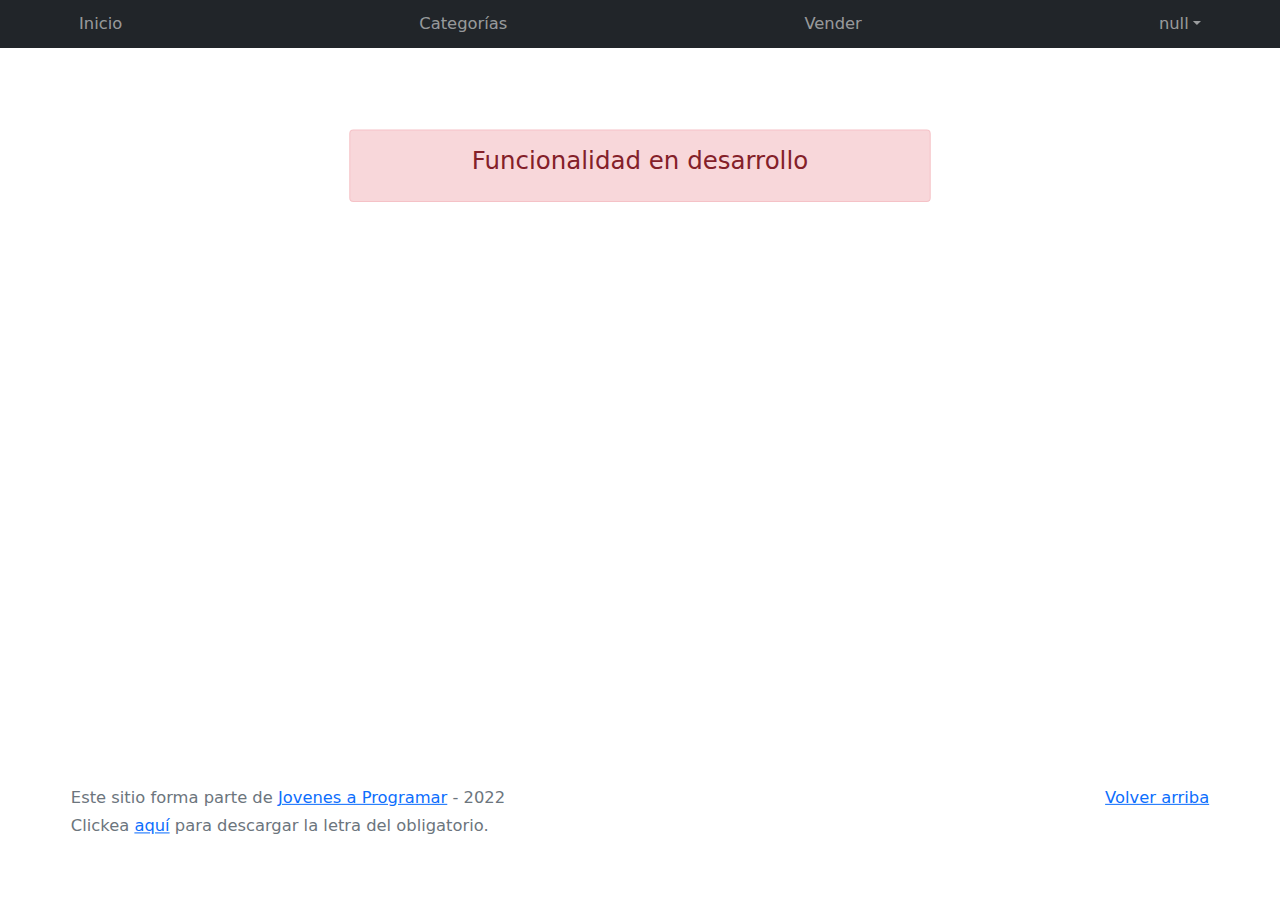
==== cart.html @ a9326093 "Entrega 4" ====
<!DOCTYPE html>
<html lang="es">

<head>
  <meta http-equiv="Content-Type" content="text/html; charset=UTF-8">
  <meta name="viewport" content="width=device-width, initial-scale=1, shrink-to-fit=no">
  <title>eMercado - Todo lo que busques está aquí</title>
  <link href="https://fonts.googleapis.com/css?family=Raleway:300,300i,400,400i,700,700i,900,900i" rel="stylesheet">
  <link href="css/bootstrap.min.css" rel="stylesheet">
  <link href="css/font-awesome.min.css" rel="stylesheet">
  <link href="css/styles.css" rel="stylesheet">
</head>

<body>
  <nav class="navbar navbar-expand-lg navbar-dark bg-dark p-1">
    <div class="container">
      <button class="navbar-toggler" type="button" data-bs-toggle="collapse" data-bs-target="#navbarNav"
        aria-controls="navbarNav" aria-expanded="false" aria-label="Toggle navigation">
        <span class="navbar-toggler-icon"></span>
      </button>
      <div class="collapse navbar-collapse" >
        <ul class="navbar-nav w-100 justify-content-between">
          <li class="nav-item">
            <a class="nav-link" href="inicio.html">Inicio</a>
          </li>
          <li class="nav-item">
            <a class="nav-link" href="categories.html">Categorías</a>
          </li>
          <li class="nav-item">
            <a class="nav-link" href="sell.html">Vender</a>
          </li>
          
          <li class="nav-item">
            <div class="collapse navbar-collapse" >
              <ul class="navbar-nav">
                <li class="nav-item dropdown">
                  <a class="nav-link dropdown-toggle" href="#" id="showEmail" role="button" data-bs-toggle="dropdown" aria-expanded="false">
                  </a>
                  <ul class="dropdown-menu dropdown-menu-dark" aria-labelledby="navbarDarkDropdownMenuLink">
                    <li><a class="dropdown-item" href="cart.html">Mi carrito</a></li>
                    <li><a class="dropdown-item" href="my-profile.html">Mi perfil</a></li>
                    <li><a class="dropdown-item" href="index.html" id="cerrar-sesion">Cerrar sesión</a></li>
                  </ul>
                </li>
              </ul>
            </div>
          </li>
        </ul>
      </div>
    </div>
  </nav>
  <main>
    <div class="container">
      <div class="alert alert-danger text-center" role="alert">
        <h4 class="alert-heading">Funcionalidad en desarrollo</h4>
      </div>
    </div>
  </main>
  <footer class="text-muted">
    <div class="container">
      <p class="float-end">
        <a href="#">Volver arriba</a>
      </p>
      <p>Este sitio forma parte de <a href="https://jovenesaprogramar.edu.uy/" target="_blank">Jovenes a Programar</a> -
        2022</p>
      <p>Clickea <a target="_blank" href="Letra.pdf">aquí</a> para descargar la letra del obligatorio.</p>
    </div>
  </footer>
  <div id="spinner-wrapper">
    <div class="lds-ring">
      <div></div>
      <div></div>
      <div></div>
      <div></div>
    </div>
  </div>
  <script src="js/bootstrap.bundle.min.js"></script>
  <script src="js/init.js"></script>
  <script src="js/cart.js"></script>
</body>

</html>
---- css/styles.css ----
.jumbotron,
.card-body,
.container,


.crece:hover{
  transform: scale(1.02);
}

.site-header {
  font-family: 'Raleway', serif !important;
}

.jumbotron .display-4 {
  font-weight: bold;
}

nav a {
  text-decoration: none;
}

.bd-placeholder-img {
  font-size: 1.125rem;
  text-anchor: middle;
  -webkit-user-select: none;
  -moz-user-select: none;
  -ms-user-select: none;
  user-select: none;
}

@media (min-width: 768px) {
  .bd-placeholder-img-lg {
    font-size: 3.5rem;
  }
}

.jumbotron {
  height: 50vh;
  padding: 5em inherit;
  margin-bottom: 0;
  background-color: #53C0FB;
  background: url('../img/cover_back.png');
  background-size: cover;
  background-position: center;
  background-repeat: no-repeat;
  color: black;
  font-weight: bold;
}

@media (max-width: 900px) {
  .jumbotron {
    padding-top: 6rem;
    padding-bottom: 6rem;
    display: none;
  }
}

.jumbotron p:last-child {
  margin-bottom: 0;
}

.jumbotron-heading {
  font-weight: 300;
}

.jumbotron .container {
  max-width: 40rem;
  background-color: rgba(255, 255, 255, 0.5);
  border-radius: 10px;
  text-shadow: 1px 1px 2px grey;
}

.jumbotron .lead {
  font-size: 38px;
}

footer {
  padding-top: 3rem;
  padding-bottom: 3rem;
}

footer p {
  margin-bottom: .25rem;
}

.site-header a {
  color: white;
  transition: ease-in-out color .15s;
}

.site-header .dropdown-menu a {
  color: black;
}

.dropzone {
  border: 2px dashed #0087F7;
  border-radius: 5px;
  background: white;
}

.img-fit {
  max-height: 100%;
}

.alert {
  position: fixed;
  top: 80px;
  width: 50%;
  left: 50%;
  transform: translate(-50%, 0);
}

.lds-ring {
  display: inline-block;
  position: relative;
  width: 64px;
  height: 64px;
  top: 50%;
  left: 50%;
}

.cursor-active {
  cursor: pointer;
}

.left {
  float: left;
  padding: 4px;
  background-color: rgba(255, 255, 255, 0.5);
}

.lds-ring div {
  box-sizing: border-box;
  display: block;
  position: absolute;
  width: 51px;
  height: 51px;
  margin: 6px;
  border: 6px solid #fff;
  border-radius: 50%;
  animation: lds-ring 1.2s cubic-bezier(0.5, 0, 0.5, 1) infinite;
  border-color: #fff transparent transparent transparent;
}

.lds-ring div:nth-child(1) {
  animation-delay: -0.45s;
}

.lds-ring div:nth-child(2) {
  animation-delay: -0.3s;
}

.lds-ring div:nth-child(3) {
  animation-delay: -0.15s;
}

@keyframes lds-ring {
  0% {
    transform: rotate(0deg);
  }

  100% {
    transform: rotate(360deg);
  }
}

.signin {
  width: 100%;
  max-width: 330px;
  padding: 15px;
  margin: auto;
}

#spinner-wrapper {
  position: fixed;
  background-color: rgba(0, 0, 0, 0.5);
  width: 100%;
  height: 100%;
  top: 0;
  left: 0;
  z-index: 1021;
  display: none;
}

main {
  min-height: calc(100vh - 210px);
}

a.custom-card,
a.custom-card:hover {
  color: inherit;
  text-decoration: inherit;
}

.checked {
  color: orange;
}

.tarjet{
  background-color: #d8d8d860;
}
@media (max-width: 770px){
  .descat{
    display: none;
  }
}
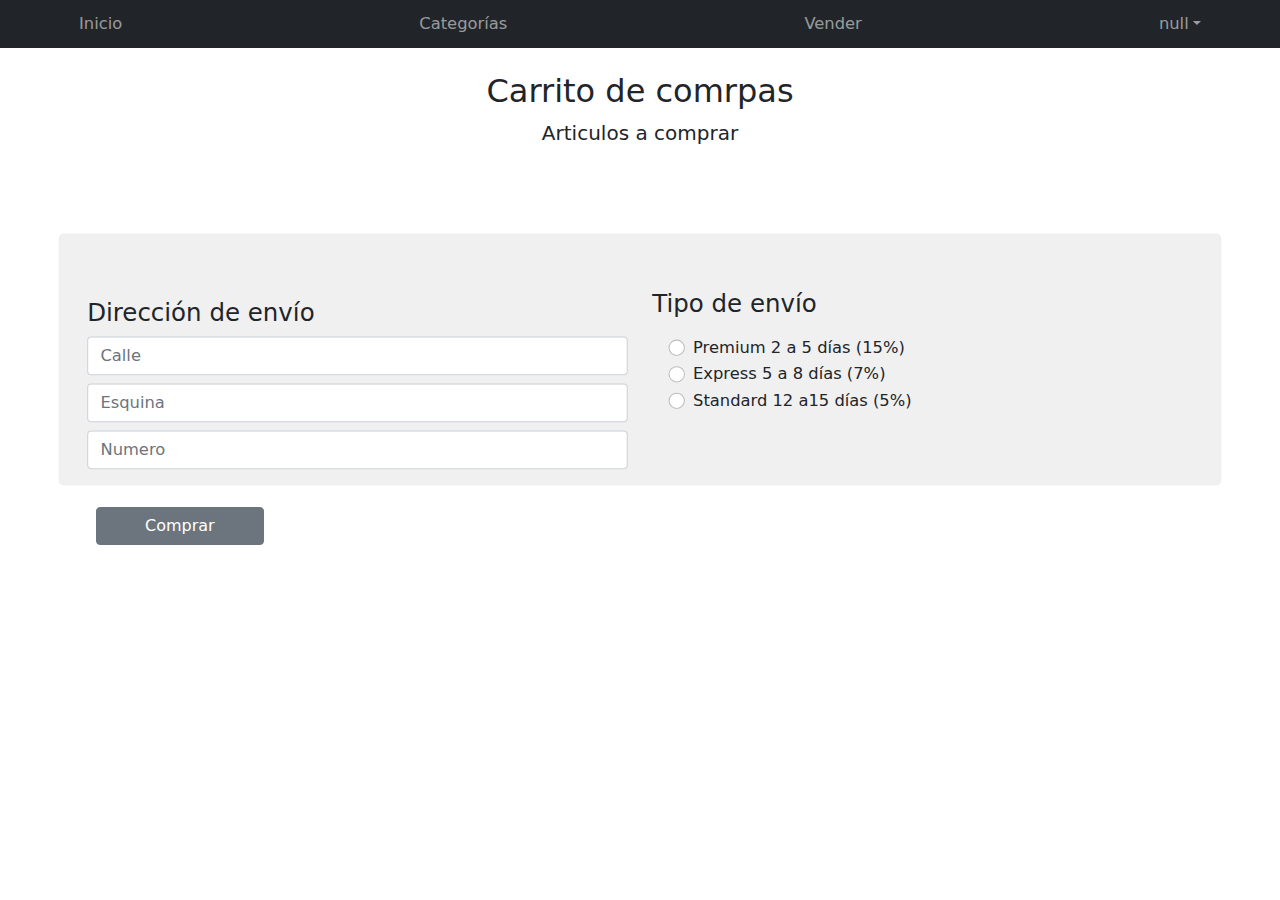
==== commit 231edead: "5" ====
--- a/cart.html
+++ b/cart.html
@@ -1,82 +1,192 @@
 <!DOCTYPE html>
 <html lang="es">
+  <head>
+    <meta http-equiv="Content-Type" content="text/html; charset=UTF-8" />
+    <meta
+      name="viewport"
+      content="width=device-width, initial-scale=1, shrink-to-fit=no"
+    />
+    <title>eMercado - Todo lo que busques está aquí</title>
+    <link
+      href="https://fonts.googleapis.com/css?family=Raleway:300,300i,400,400i,700,700i,900,900i"
+      rel="stylesheet"
+    />
+    <link href="css/bootstrap.min.css" rel="stylesheet" />
+    <link href="css/font-awesome.min.css" rel="stylesheet" />
+    <link href="css/styles.css" rel="stylesheet" />
+  </head>
 
-<head>
-  <meta http-equiv="Content-Type" content="text/html; charset=UTF-8">
-  <meta name="viewport" content="width=device-width, initial-scale=1, shrink-to-fit=no">
-  <title>eMercado - Todo lo que busques está aquí</title>
-  <link href="https://fonts.googleapis.com/css?family=Raleway:300,300i,400,400i,700,700i,900,900i" rel="stylesheet">
-  <link href="css/bootstrap.min.css" rel="stylesheet">
-  <link href="css/font-awesome.min.css" rel="stylesheet">
-  <link href="css/styles.css" rel="stylesheet">
-</head>
+  <body>
+    <nav class="navbar navbar-expand-lg navbar-dark bg-dark p-1">
+      <div class="container">
+        <button
+          class="navbar-toggler"
+          type="button"
+          data-bs-toggle="collapse"
+          data-bs-target="#navbarNav"
+          aria-controls="navbarNav"
+          aria-expanded="false"
+          aria-label="Toggle navigation"
+        >
+          <span class="navbar-toggler-icon"></span>
+        </button>
+        <div class="collapse navbar-collapse">
+          <ul class="navbar-nav w-100 justify-content-between">
+            <li class="nav-item">
+              <a class="nav-link" href="inicio.html">Inicio</a>
+            </li>
+            <li class="nav-item">
+              <a class="nav-link" href="categories.html">Categorías</a>
+            </li>
+            <li class="nav-item">
+              <a class="nav-link" href="sell.html">Vender</a>
+            </li>
 
-<body>
-  <nav class="navbar navbar-expand-lg navbar-dark bg-dark p-1">
-    <div class="container">
-      <button class="navbar-toggler" type="button" data-bs-toggle="collapse" data-bs-target="#navbarNav"
-        aria-controls="navbarNav" aria-expanded="false" aria-label="Toggle navigation">
-        <span class="navbar-toggler-icon"></span>
-      </button>
-      <div class="collapse navbar-collapse" >
-        <ul class="navbar-nav w-100 justify-content-between">
-          <li class="nav-item">
-            <a class="nav-link" href="inicio.html">Inicio</a>
-          </li>
-          <li class="nav-item">
-            <a class="nav-link" href="categories.html">Categorías</a>
-          </li>
-          <li class="nav-item">
-            <a class="nav-link" href="sell.html">Vender</a>
-          </li>
-          
-          <li class="nav-item">
-            <div class="collapse navbar-collapse" >
-              <ul class="navbar-nav">
-                <li class="nav-item dropdown">
-                  <a class="nav-link dropdown-toggle" href="#" id="showEmail" role="button" data-bs-toggle="dropdown" aria-expanded="false">
-                  </a>
-                  <ul class="dropdown-menu dropdown-menu-dark" aria-labelledby="navbarDarkDropdownMenuLink">
-                    <li><a class="dropdown-item" href="cart.html">Mi carrito</a></li>
-                    <li><a class="dropdown-item" href="my-profile.html">Mi perfil</a></li>
-                    <li><a class="dropdown-item" href="index.html" id="cerrar-sesion">Cerrar sesión</a></li>
-                  </ul>
-                </li>
-              </ul>
+            <li class="nav-item">
+              <div class="collapse navbar-collapse">
+                <ul class="navbar-nav">
+                  <li class="nav-item dropdown">
+                    <a
+                      class="nav-link dropdown-toggle"
+                      href="#"
+                      id="showEmail"
+                      role="button"
+                      data-bs-toggle="dropdown"
+                      aria-expanded="false"
+                    >
+                    </a>
+                    <ul
+                      class="dropdown-menu dropdown-menu-dark"
+                      aria-labelledby="navbarDarkDropdownMenuLink"
+                    >
+                      <li>
+                        <a class="dropdown-item" href="cart.html">Mi carrito</a>
+                      </li>
+                      <li>
+                        <a class="dropdown-item" href="my-profile.html"
+                          >Mi perfil</a
+                        >
+                      </li>
+                      <li>
+                        <a
+                          class="dropdown-item"
+                          href="index.html"
+                          id="cerrar-sesion"
+                          >Cerrar sesión</a
+                        >
+                      </li>
+                    </ul>
+                  </li>
+                </ul>
+              </div>
+            </li>
+          </ul>
+        </div>
+      </div>
+    </nav>
+
+    <main>
+      <div class="text-center p-4">
+        <h2>Carrito de comrpas</h2>
+        <p class="lead">Articulos a comprar</p>
+      </div>
+      <div id="escribir"></div>
+
+      <!-- Direccion y metodo de envio -->
+      <form class="needs-validation" novalidate>
+        <div class="container">
+          <div class="row align-items-center tarjet mt-5 p-3 rounded-3">
+            <div class="col mt-5">
+              <h4>Dirección de envío</h4>
+              <div class="">
+                <input
+                  type="text"
+                  class="form-control mt-1"
+                  id="validationTooltip01"
+                  placeholder="Calle"
+                  required
+                />
+                <div class="invalid-feedback ms-2 mt-0">
+                  Por favor ingrese una calle
+                </div>
+                <input
+                  type="text"
+                  class="form-control mt-2"
+                  id="validationTooltip01"
+                  placeholder="Esquina"
+                  required
+                />
+                <div class="invalid-feedback ms-2 mt-0">
+                  Por favor ingrese una calle
+                </div>
+                <input
+                  type="number"
+                  class="form-control mt-2"
+                  id="validationTooltip01"
+                  placeholder="Numero"
+                  required
+                />
+                <div class="invalid-feedback ms-2 mt-0">
+                  Por favor ingrese el N° de puerta
+                </div>
+              </div>
             </div>
-          </li>
-        </ul>
-      </div>
-    </div>
-  </nav>
-  <main>
-    <div class="container">
-      <div class="alert alert-danger text-center" role="alert">
-        <h4 class="alert-heading">Funcionalidad en desarrollo</h4>
-      </div>
-    </div>
-  </main>
-  <footer class="text-muted">
-    <div class="container">
-      <p class="float-end">
-        <a href="#">Volver arriba</a>
-      </p>
-      <p>Este sitio forma parte de <a href="https://jovenesaprogramar.edu.uy/" target="_blank">Jovenes a Programar</a> -
-        2022</p>
-      <p>Clickea <a target="_blank" href="Letra.pdf">aquí</a> para descargar la letra del obligatorio.</p>
-    </div>
-  </footer>
-  <div id="spinner-wrapper">
-    <div class="lds-ring">
-      <div></div>
-      <div></div>
-      <div></div>
-      <div></div>
-    </div>
-  </div>
-  <script src="js/bootstrap.bundle.min.js"></script>
-  <script src="js/init.js"></script>
-  <script src="js/cart.js"></script>
-</body>
+            <div class="col">
+              <h4 class="">Tipo de envío</h4>
+              <div class="m-3">
+                <div class="form-check">
+                  <input
+                    type="radio"
+                    class="form-check-input"
+                    id="validationFormCheck2"
+                    name="radio-stacked"
+                    required
+                  />
+                  <label class="form-check-label" for="validationFormCheck2"
+                    >Premium 2 a 5 días (15%)</label
+                  >
+                </div>
+                <div class="form-check">
+                  <input
+                    type="radio"
+                    class="form-check-input"
+                    id="validationFormCheck4"
+                    name="radio-stacked"
+                    required
+                  />
+                  <label class="form-check-label" for="validationFormCheck4"
+                    >Express 5 a 8 días (7%)</label
+                  >
+                </div>
+                <div class="form-check mb-3">
+                  <input
+                    type="radio"
+                    class="form-check-input"
+                    id="validationFormCheck3"
+                    name="radio-stacked"
+                    required
+                  />
+                  <label class="form-check-label" for="validationFormCheck3"
+                    >Standard 12 a15 días (5%)</label
+                  >
+                  <div class="invalid-feedback">
+                    Seleccione un tipo de envío
+                  </div>
+                </div>
+              </div>
+            </div>
+          </div>
+        </div>
+        <div class="col-12 ms-5 mt-4 mb-3">
+          <button class="btn btn-secondary ms-5 ps-5 pe-5" type="submit">
+            Comprar
+          </button>
+        </div>
+      </form>
+    </main>
 
-</html>+    <script src="js/bootstrap.bundle.min.js"></script>
+    <script src="js/init.js"></script>
+    <script src="js/cart.js"></script>
+  </body>
+</html>
--- a/css/styles.css
+++ b/css/styles.css
@@ -5,6 +5,9 @@
 
 .crece:hover{
   transform: scale(1.02);
+}
+.btn-outline-secondary{
+  border: 0cm;
 }
 
 .site-header {
@@ -203,4 +206,10 @@
   .descat{
     display: none;
   }
-}+  .fechacom{
+    display: none;
+  }
+}
+.imgCarrito{
+  width: 150px;
+}
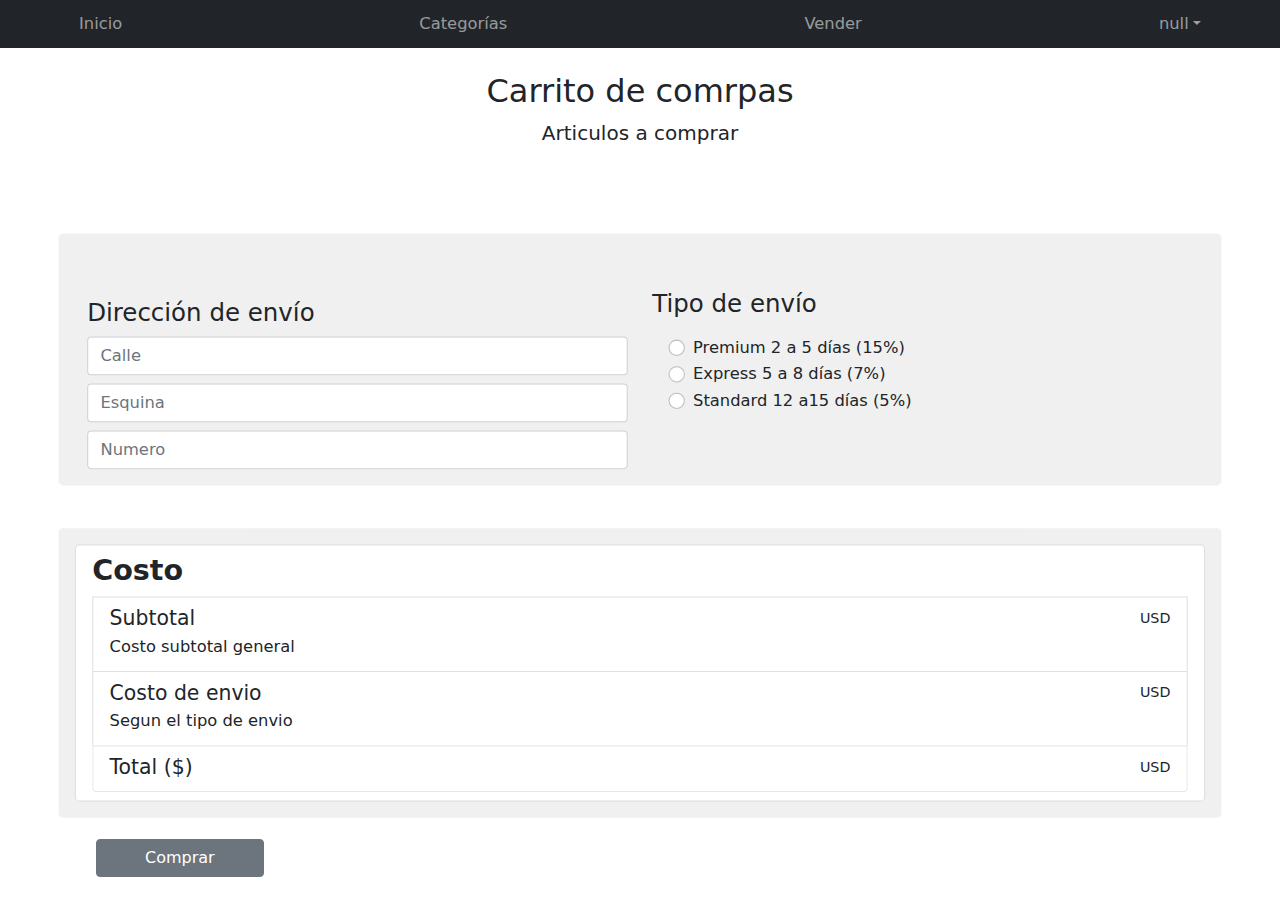
==== commit b1de5408: "e7 proc" ====
--- a/cart.html
+++ b/cart.html
@@ -90,6 +90,7 @@
         <h2>Carrito de comrpas</h2>
         <p class="lead">Articulos a comprar</p>
       </div>
+      <!--Articulo del  usuario 25801-->
       <div id="escribir"></div>
 
       <!-- Direccion y metodo de envio -->
@@ -176,13 +177,52 @@
               </div>
             </div>
           </div>
-        </div>
-        <div class="col-12 ms-5 mt-4 mb-3">
+        </div>  
+        <!-- nuevo -->
+        <div class="container">
+      <div class=" mt-5 row align-items-center tarjet p-3 rounded-3 " id="infoCost">
+        <div class="list-group-item">
+          <div class="d-flex justify-content-between">
+            <h3 class="text-title"><b>Costo</b></h3>
+        </div>
+        <div class="list-group-item">
+          <div class="d-flex  justify-content-between">
+            <h5 class="mb-1">Subtotal</h5>
+            <div>
+              <small>USD </small><small id="subtotalCost">
+
+              </small>
+            </div>
+          </div>
+          <p class="mb-1">Costo subtotal general</p>
+        </div>
+        <div class="list-group-item">
+          <div class="d-flex justify-content-between">
+            <h5 class="mb-1">Costo de envio</h5>
+            <div>
+              <small>USD </small><small id="costTrip"></small>
+            </div>
+          </div>
+          <p class="mb-1">Segun el tipo de envio</p>
+        </div>
+        <div class="list-group-item">
+          <div class="d-flex justify-content-between">
+            <h5 class="mb-1">Total ($)</h5>
+            <div>
+              <small>USD </small><b><small id="totalCost"></small></b>
+            </div>
+          </div>
+        </div>
+      </div>
+</div></div>
+        <div class="col-12 ms-5 mt-4 mb-3 ">
           <button class="btn btn-secondary ms-5 ps-5 pe-5" type="submit">
             Comprar
           </button>
         </div>
       </form>
+    
+
     </main>
 
     <script src="js/bootstrap.bundle.min.js"></script>
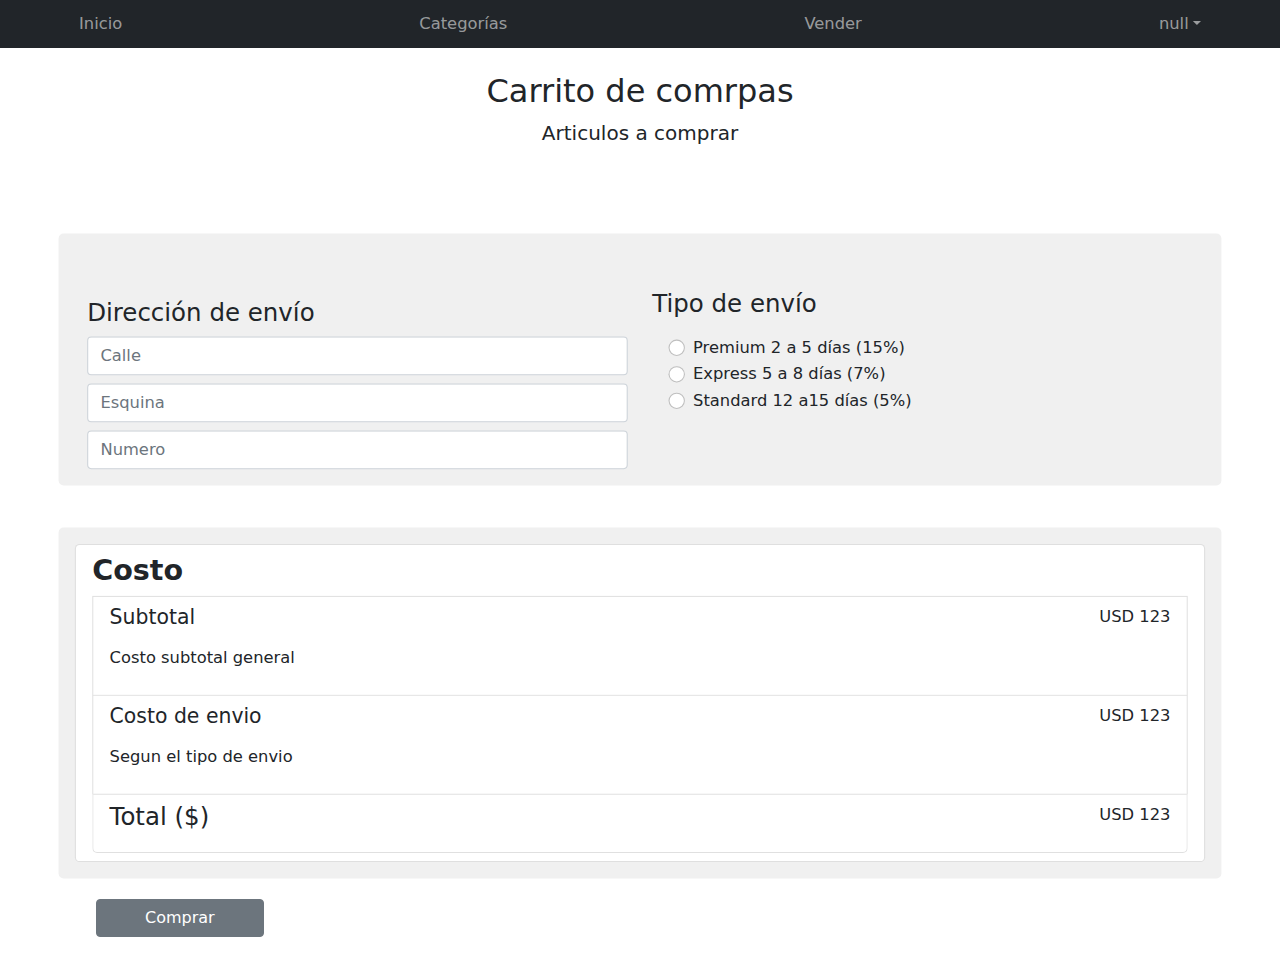
==== commit 801e805a: "E7 Final" ====
--- a/cart.html
+++ b/cart.html
@@ -99,7 +99,7 @@
           <div class="row align-items-center tarjet mt-5 p-3 rounded-3">
             <div class="col mt-5">
               <h4>Dirección de envío</h4>
-              <div class="">
+              <div>
                 <input
                   type="text"
                   class="form-control mt-1"
@@ -178,7 +178,9 @@
             </div>
           </div>
         </div>  
-        <!-- nuevo -->
+        <!-- e6 -->
+
+
         <div class="container">
       <div class=" mt-5 row align-items-center tarjet p-3 rounded-3 " id="infoCost">
         <div class="list-group-item">
@@ -187,29 +189,28 @@
         </div>
         <div class="list-group-item">
           <div class="d-flex  justify-content-between">
-            <h5 class="mb-1">Subtotal</h5>
+            <h5>Subtotal</h5>
             <div>
-              <small>USD </small><small id="subtotalCost">
-
+              <p>USD 123 </p>
               </small>
             </div>
           </div>
-          <p class="mb-1">Costo subtotal general</p>
+          <p >Costo subtotal general</p>
         </div>
         <div class="list-group-item">
           <div class="d-flex justify-content-between">
-            <h5 class="mb-1">Costo de envio</h5>
+            <h5>Costo de envio</h5>
             <div>
-              <small>USD </small><small id="costTrip"></small>
-            </div>
-          </div>
-          <p class="mb-1">Segun el tipo de envio</p>
+              <p>USD 123 </p>
+            </div>
+          </div>
+          <p>Segun el tipo de envio</p>
         </div>
         <div class="list-group-item">
           <div class="d-flex justify-content-between">
-            <h5 class="mb-1">Total ($)</h5>
+            <h4>Total ($)</h4>
             <div>
-              <small>USD </small><b><small id="totalCost"></small></b>
+              <p>USD 123 </p>
             </div>
           </div>
         </div>
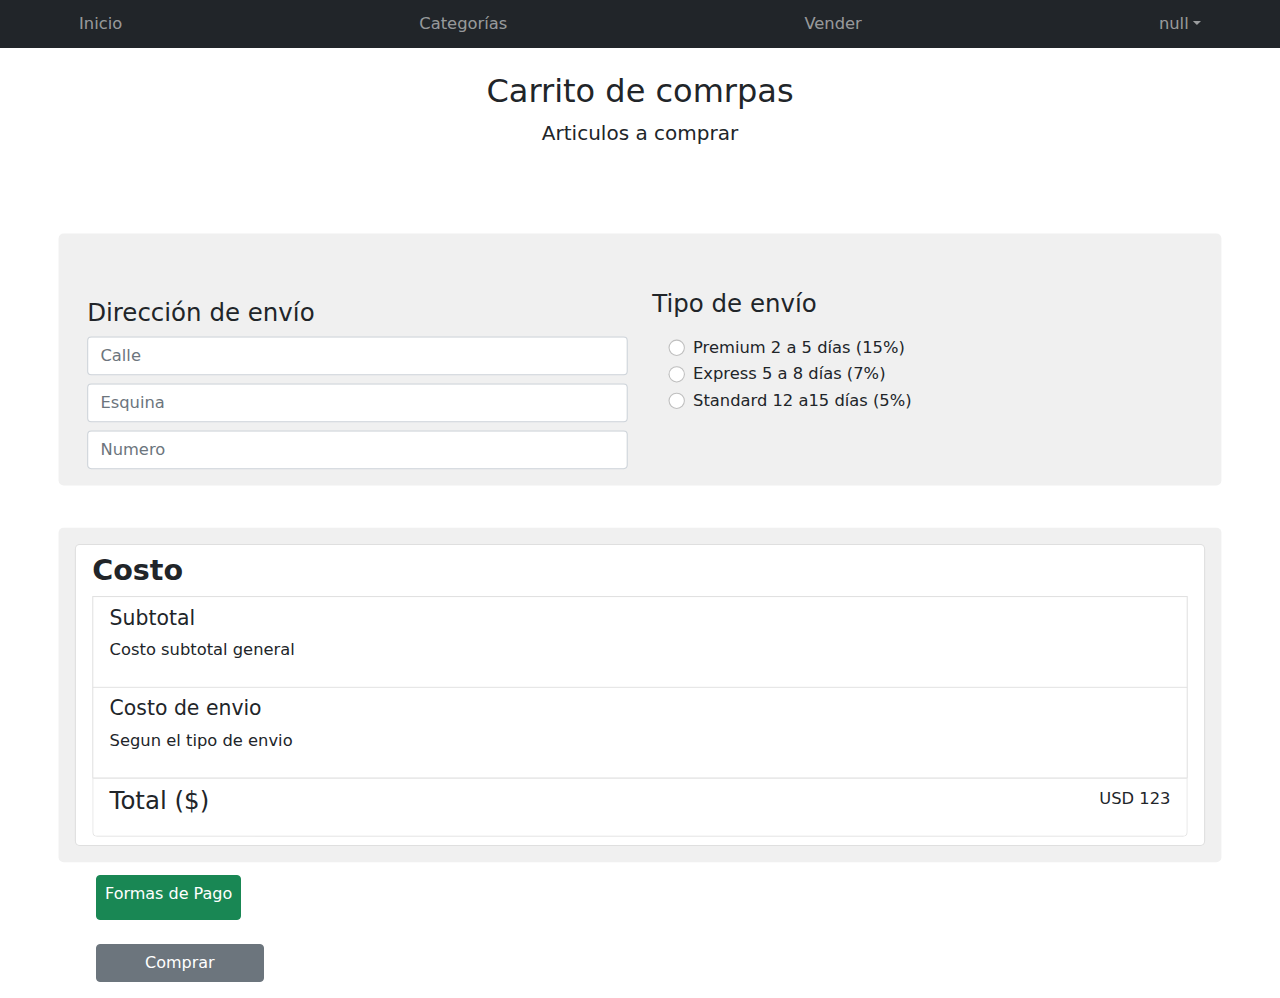
==== commit 2e0d31a9: "Se hizo lo que se pudo" ====
--- a/cart.html
+++ b/cart.html
@@ -1,233 +1,228 @@
 <!DOCTYPE html>
 <html lang="es">
-  <head>
-    <meta http-equiv="Content-Type" content="text/html; charset=UTF-8" />
-    <meta
-      name="viewport"
-      content="width=device-width, initial-scale=1, shrink-to-fit=no"
-    />
-    <title>eMercado - Todo lo que busques está aquí</title>
-    <link
-      href="https://fonts.googleapis.com/css?family=Raleway:300,300i,400,400i,700,700i,900,900i"
-      rel="stylesheet"
-    />
-    <link href="css/bootstrap.min.css" rel="stylesheet" />
-    <link href="css/font-awesome.min.css" rel="stylesheet" />
-    <link href="css/styles.css" rel="stylesheet" />
-  </head>
-
-  <body>
-    <nav class="navbar navbar-expand-lg navbar-dark bg-dark p-1">
+
+<head>
+  <meta http-equiv="Content-Type" content="text/html; charset=UTF-8" />
+  <meta name="viewport" content="width=device-width, initial-scale=1, shrink-to-fit=no" />
+  <title>eMercado - Todo lo que busques está aquí</title>
+  <link href="https://fonts.googleapis.com/css?family=Raleway:300,300i,400,400i,700,700i,900,900i" rel="stylesheet" />
+  <link href="css/bootstrap.min.css" rel="stylesheet" />
+  <link href="css/font-awesome.min.css" rel="stylesheet" />
+  <link href="css/styles.css" rel="stylesheet" />
+</head>
+
+<body>
+  <nav class="navbar navbar-expand-lg navbar-dark bg-dark p-1">
+    <div class="container">
+      <button class="navbar-toggler" type="button" data-bs-toggle="collapse" data-bs-target="#navbarNav"
+        aria-controls="navbarNav" aria-expanded="false" aria-label="Toggle navigation">
+        <span class="navbar-toggler-icon"></span>
+      </button>
+      <div class="collapse navbar-collapse">
+        <ul class="navbar-nav w-100 justify-content-between">
+          <li class="nav-item">
+            <a class="nav-link" href="inicio.html">Inicio</a>
+          </li>
+          <li class="nav-item">
+            <a class="nav-link" href="categories.html">Categorías</a>
+          </li>
+          <li class="nav-item">
+            <a class="nav-link" href="sell.html">Vender</a>
+          </li>
+
+          <li class="nav-item">
+            <div class="collapse navbar-collapse">
+              <ul class="navbar-nav">
+                <li class="nav-item dropdown">
+                  <a class="nav-link dropdown-toggle" href="#" id="showEmail" role="button" data-bs-toggle="dropdown"
+                    aria-expanded="false">
+                  </a>
+                  <ul class="dropdown-menu dropdown-menu-dark" aria-labelledby="navbarDarkDropdownMenuLink">
+                    <li>
+                      <a class="dropdown-item" href="cart.html">Mi carrito</a>
+                    </li>
+                    <li>
+                      <a class="dropdown-item" href="my-profile.html">Mi perfil</a>
+                    </li>
+                    <li>
+                      <a class="dropdown-item" href="index.html" id="cerrar-sesion">Cerrar sesión</a>
+                    </li>
+                  </ul>
+                </li>
+              </ul>
+            </div>
+          </li>
+        </ul>
+      </div>
+    </div>
+  </nav>
+
+  <main>
+    <div class="text-center p-4">
+      <h2>Carrito de comrpas</h2>
+      <p class="lead">Articulos a comprar</p>
+    </div>
+    <!--Articulo del  usuario 25801-->
+    <div id="escribir"></div>
+
+    <!-- Direccion y metodo de envio -->
+    <form class="needs-validation" novalidate>
       <div class="container">
-        <button
-          class="navbar-toggler"
-          type="button"
-          data-bs-toggle="collapse"
-          data-bs-target="#navbarNav"
-          aria-controls="navbarNav"
-          aria-expanded="false"
-          aria-label="Toggle navigation"
-        >
-          <span class="navbar-toggler-icon"></span>
+        <div class="row align-items-center tarjet mt-5 p-3 rounded-3">
+          <div class="col mt-5">
+            <h4>Dirección de envío</h4>
+            <div>
+              <input type="text" class="form-control mt-1" id="validationTooltip01" placeholder="Calle" required />
+              <div class="invalid-feedback ms-2 mt-0">
+                Por favor ingrese una calle
+              </div>
+              <input type="text" class="form-control mt-2" id="validationTooltip01" placeholder="Esquina" required />
+              <div class="invalid-feedback ms-2 mt-0">
+                Por favor ingrese una calle
+              </div>
+              <input type="number" class="form-control mt-2" id="validationTooltip01" placeholder="Numero" required />
+              <div class="invalid-feedback ms-2 mt-0">
+                Por favor ingrese el N° de puerta
+              </div>
+            </div>
+          </div>
+          <div class="col">
+            <h4 class="">Tipo de envío</h4>
+            <div class="m-3">
+              <div class="form-check">
+                <input type="radio" class="form-check-input" id="validationFormCheck2" name="radio-stacked" value="15"
+                  required />
+                <label class="form-check-label" for="validationFormCheck2">Premium 2 a 5 días (15%)</label>
+              </div>
+              <div class="form-check">
+                <input type="radio" class="form-check-input" id="validationFormCheck4" name="radio-stacked" value="7"
+                  required />
+                <label class="form-check-label" for="validationFormCheck4">Express 5 a 8 días (7%)</label>
+              </div>
+              <div class="form-check mb-3">
+                <input type="radio" class="form-check-input" id="validationFormCheck3" name="radio-stacked" value="5"
+                  required />
+                <label class="form-check-label" for="validationFormCheck3">Standard 12 a15 días (5%)</label>
+                <div class="invalid-feedback">
+                  Seleccione un tipo de envío
+                </div>
+              </div>
+            </div>
+          </div>
+        </div>
+      </div>
+
+      <!-- E6 -->
+      <div class="container">
+        <div class=" mt-5 row align-items-center tarjet p-3 rounded-3 " id="infoCost">
+          <div class="list-group-item">
+            <div class="d-flex justify-content-between">
+              <h3 class="text-title"><b>Costo</b></h3>
+            </div>
+            <div class="list-group-item">
+              <div class="d-flex  justify-content-between">
+                <h5>Subtotal</h5>
+                <div>
+                  <p id="SubTotalCosto"></p>
+                  </small>
+                </div>
+              </div>
+              <p>Costo subtotal general</p>
+            </div>
+            <div class="list-group-item">
+              <div class="d-flex justify-content-between">
+                <h5>Costo de envio</h5>
+                <div>
+                  <p id="CostoEnvio"></p>
+                </div>
+              </div>
+              <p>Segun el tipo de envio</p>
+            </div>
+            <div class="list-group-item">
+              <div class="d-flex justify-content-between">
+                <h4>Total ($)</h4>
+                <div>
+                  <p>USD 123 </p>
+                </div>
+              </div>
+            </div>
+          </div>
+        </div>
+      </div>
+
+
+      <div class="col-sm-12 ms-5 ps-5 mt-3">
+        <button type="button" class="btn btn-success p-2" data-bs-toggle="modal" data-bs-target="#modalTerminos"
+          id="TerminosDeServicio" aria-describedby="divTer">
+          <h6>Formas de Pago</h6>
         </button>
-        <div class="collapse navbar-collapse">
-          <ul class="navbar-nav w-100 justify-content-between">
-            <li class="nav-item">
-              <a class="nav-link" href="inicio.html">Inicio</a>
-            </li>
-            <li class="nav-item">
-              <a class="nav-link" href="categories.html">Categorías</a>
-            </li>
-            <li class="nav-item">
-              <a class="nav-link" href="sell.html">Vender</a>
-            </li>
-
-            <li class="nav-item">
-              <div class="collapse navbar-collapse">
-                <ul class="navbar-nav">
-                  <li class="nav-item dropdown">
-                    <a
-                      class="nav-link dropdown-toggle"
-                      href="#"
-                      id="showEmail"
-                      role="button"
-                      data-bs-toggle="dropdown"
-                      aria-expanded="false"
-                    >
-                    </a>
-                    <ul
-                      class="dropdown-menu dropdown-menu-dark"
-                      aria-labelledby="navbarDarkDropdownMenuLink"
-                    >
-                      <li>
-                        <a class="dropdown-item" href="cart.html">Mi carrito</a>
-                      </li>
-                      <li>
-                        <a class="dropdown-item" href="my-profile.html"
-                          >Mi perfil</a
-                        >
-                      </li>
-                      <li>
-                        <a
-                          class="dropdown-item"
-                          href="index.html"
-                          id="cerrar-sesion"
-                          >Cerrar sesión</a
-                        >
-                      </li>
-                    </ul>
-                  </li>
-                </ul>
-              </div>
-            </li>
-          </ul>
+        <p id="alertaPago"> </p>
+      </div>
+
+      <div class="modal fade" id="modalTerminos" tabindex="-1" aria-hidden="true">
+        <div class="modal-dialog">
+          <div class="modal-content">
+            <div class="modal-header">
+              <h1 class="modal-title fs-5">
+                Formas de pago</h1>
+              <hr>
+              <button type="button" class="btn-close" data-bs-dismiss="modal" aria-label="Close"></button>
+            </div>
+            <div class="modal-body">
+              <div class="form-check">
+                <input type="radio" class="form-check-input" id="radioTarjeta" name="radio-stacked2" required>
+                <label class="form-check-label" for="validationFormCheck12">Tarjeta de crédito</label>
+              </div>
+              <hr>
+              <div class="container">
+                <div class="col-md-4 position-relative">
+                  <label for="validationTooltip015" class="form-label">Numero de tarjeta:</label>
+                  <input type="number" class="form-control" id="validationTooltip015" required disabled>
+                </div>
+                <div class="col-md-4 position-relative">
+                  <label for="validationTooltip016" class="form-label">Código de seg.</label>
+                  <input type="number" class="form-control" id="validationTooltip016" required disabled>
+                </div>
+                <label for="validationTooltip017" class="form-label">Vencimiento (MM/AA):</label>
+                <input type="month" id="validationTooltip017" class="form-control " required disabled>
+              </div>
+
+              <div class="form-check mb-3 mt-5">
+                <input type="radio" class="form-check-input" id="radioBancaria" name="radio-stacked2" required>
+                <label class="form-check-label" for="validationFormCheck13">Transferencia bancaria</label>
+              </div>
+              <hr>
+
+              <div class="col-md-4 position-relative">
+                <label for="validationTooltip014" class="form-label">Numero de cuenta:</label>
+                <input type="number" class="form-control" id="validationTooltip014" required disabled>
+              </div>
+
+            </div>
+            <div class="modal-footer">
+
+            </div>
+          </div>
         </div>
       </div>
-    </nav>
-
-    <main>
-      <div class="text-center p-4">
-        <h2>Carrito de comrpas</h2>
-        <p class="lead">Articulos a comprar</p>
-      </div>
-      <!--Articulo del  usuario 25801-->
-      <div id="escribir"></div>
-
-      <!-- Direccion y metodo de envio -->
-      <form class="needs-validation" novalidate>
-        <div class="container">
-          <div class="row align-items-center tarjet mt-5 p-3 rounded-3">
-            <div class="col mt-5">
-              <h4>Dirección de envío</h4>
-              <div>
-                <input
-                  type="text"
-                  class="form-control mt-1"
-                  id="validationTooltip01"
-                  placeholder="Calle"
-                  required
-                />
-                <div class="invalid-feedback ms-2 mt-0">
-                  Por favor ingrese una calle
-                </div>
-                <input
-                  type="text"
-                  class="form-control mt-2"
-                  id="validationTooltip01"
-                  placeholder="Esquina"
-                  required
-                />
-                <div class="invalid-feedback ms-2 mt-0">
-                  Por favor ingrese una calle
-                </div>
-                <input
-                  type="number"
-                  class="form-control mt-2"
-                  id="validationTooltip01"
-                  placeholder="Numero"
-                  required
-                />
-                <div class="invalid-feedback ms-2 mt-0">
-                  Por favor ingrese el N° de puerta
-                </div>
-              </div>
-            </div>
-            <div class="col">
-              <h4 class="">Tipo de envío</h4>
-              <div class="m-3">
-                <div class="form-check">
-                  <input
-                    type="radio"
-                    class="form-check-input"
-                    id="validationFormCheck2"
-                    name="radio-stacked"
-                    required
-                  />
-                  <label class="form-check-label" for="validationFormCheck2"
-                    >Premium 2 a 5 días (15%)</label
-                  >
-                </div>
-                <div class="form-check">
-                  <input
-                    type="radio"
-                    class="form-check-input"
-                    id="validationFormCheck4"
-                    name="radio-stacked"
-                    required
-                  />
-                  <label class="form-check-label" for="validationFormCheck4"
-                    >Express 5 a 8 días (7%)</label
-                  >
-                </div>
-                <div class="form-check mb-3">
-                  <input
-                    type="radio"
-                    class="form-check-input"
-                    id="validationFormCheck3"
-                    name="radio-stacked"
-                    required
-                  />
-                  <label class="form-check-label" for="validationFormCheck3"
-                    >Standard 12 a15 días (5%)</label
-                  >
-                  <div class="invalid-feedback">
-                    Seleccione un tipo de envío
-                  </div>
-                </div>
-              </div>
-            </div>
-          </div>
-        </div>  
-        <!-- e6 -->
-
-
-        <div class="container">
-      <div class=" mt-5 row align-items-center tarjet p-3 rounded-3 " id="infoCost">
-        <div class="list-group-item">
-          <div class="d-flex justify-content-between">
-            <h3 class="text-title"><b>Costo</b></h3>
-        </div>
-        <div class="list-group-item">
-          <div class="d-flex  justify-content-between">
-            <h5>Subtotal</h5>
-            <div>
-              <p>USD 123 </p>
-              </small>
-            </div>
-          </div>
-          <p >Costo subtotal general</p>
-        </div>
-        <div class="list-group-item">
-          <div class="d-flex justify-content-between">
-            <h5>Costo de envio</h5>
-            <div>
-              <p>USD 123 </p>
-            </div>
-          </div>
-          <p>Segun el tipo de envio</p>
-        </div>
-        <div class="list-group-item">
-          <div class="d-flex justify-content-between">
-            <h4>Total ($)</h4>
-            <div>
-              <p>USD 123 </p>
-            </div>
-          </div>
-        </div>
-      </div>
-</div></div>
-        <div class="col-12 ms-5 mt-4 mb-3 ">
-          <button class="btn btn-secondary ms-5 ps-5 pe-5" type="submit">
-            Comprar
-          </button>
-        </div>
-      </form>
-    
-
-    </main>
-
-    <script src="js/bootstrap.bundle.min.js"></script>
-    <script src="js/init.js"></script>
-    <script src="js/cart.js"></script>
-  </body>
-</html>
+      </div>
+
+
+
+
+      <div class="col-12 ms-5 mt-4 mb-3 ">
+        <button class="btn btn-secondary ms-5 ps-5 pe-5" type="submit" id="submit">
+          Comprar
+        </button>
+      </div>
+    </form>
+
+
+  </main>
+
+  <script src="js/bootstrap.bundle.min.js"></script>
+  <script src="js/init.js"></script>
+  <script src="js/cart.js"></script>
+</body>
+
+</html>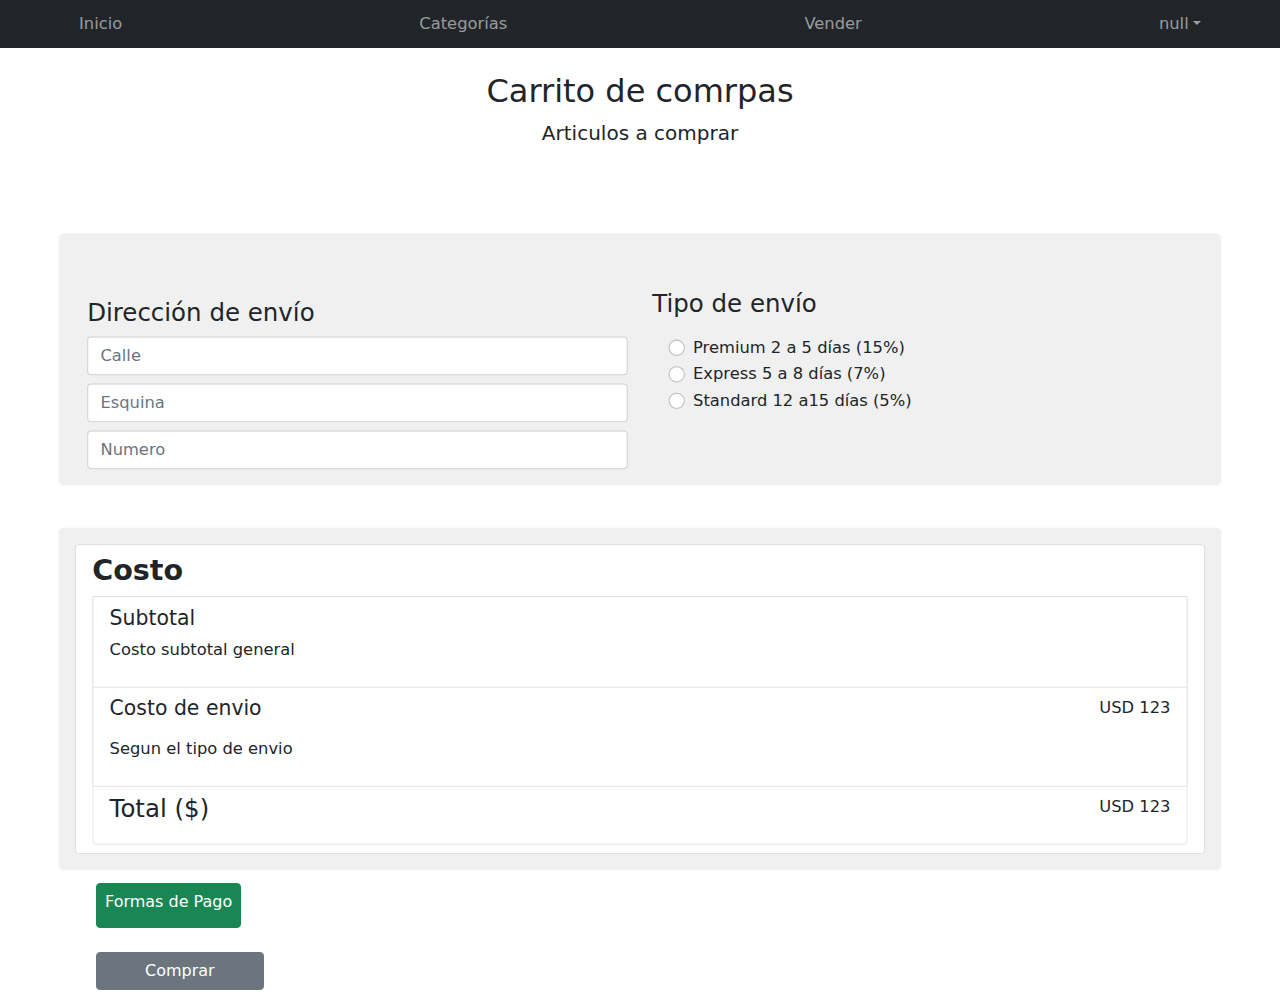
==== commit 1eb32e16: "E6 a medias" ====
--- a/cart.html
+++ b/cart.html
@@ -133,7 +133,7 @@
               <div class="d-flex justify-content-between">
                 <h5>Costo de envio</h5>
                 <div>
-                  <p id="CostoEnvio"></p>
+                  <p id="CostoEnvio">USD 123</p>
                 </div>
               </div>
               <p>Segun el tipo de envio</p>
@@ -149,8 +149,6 @@
           </div>
         </div>
       </div>
-
-
       <div class="col-sm-12 ms-5 ps-5 mt-3">
         <button type="button" class="btn btn-success p-2" data-bs-toggle="modal" data-bs-target="#modalTerminos"
           id="TerminosDeServicio" aria-describedby="divTer">
@@ -158,7 +156,6 @@
         </button>
         <p id="alertaPago"> </p>
       </div>
-
       <div class="modal fade" id="modalTerminos" tabindex="-1" aria-hidden="true">
         <div class="modal-dialog">
           <div class="modal-content">
@@ -186,38 +183,28 @@
                 <label for="validationTooltip017" class="form-label">Vencimiento (MM/AA):</label>
                 <input type="month" id="validationTooltip017" class="form-control " required disabled>
               </div>
-
               <div class="form-check mb-3 mt-5">
                 <input type="radio" class="form-check-input" id="radioBancaria" name="radio-stacked2" required>
                 <label class="form-check-label" for="validationFormCheck13">Transferencia bancaria</label>
               </div>
               <hr>
-
               <div class="col-md-4 position-relative">
                 <label for="validationTooltip014" class="form-label">Numero de cuenta:</label>
                 <input type="number" class="form-control" id="validationTooltip014" required disabled>
               </div>
-
             </div>
             <div class="modal-footer">
-
             </div>
           </div>
         </div>
       </div>
       </div>
-
-
-
-
       <div class="col-12 ms-5 mt-4 mb-3 ">
         <button class="btn btn-secondary ms-5 ps-5 pe-5" type="submit" id="submit">
           Comprar
         </button>
       </div>
     </form>
-
-
   </main>
 
   <script src="js/bootstrap.bundle.min.js"></script>
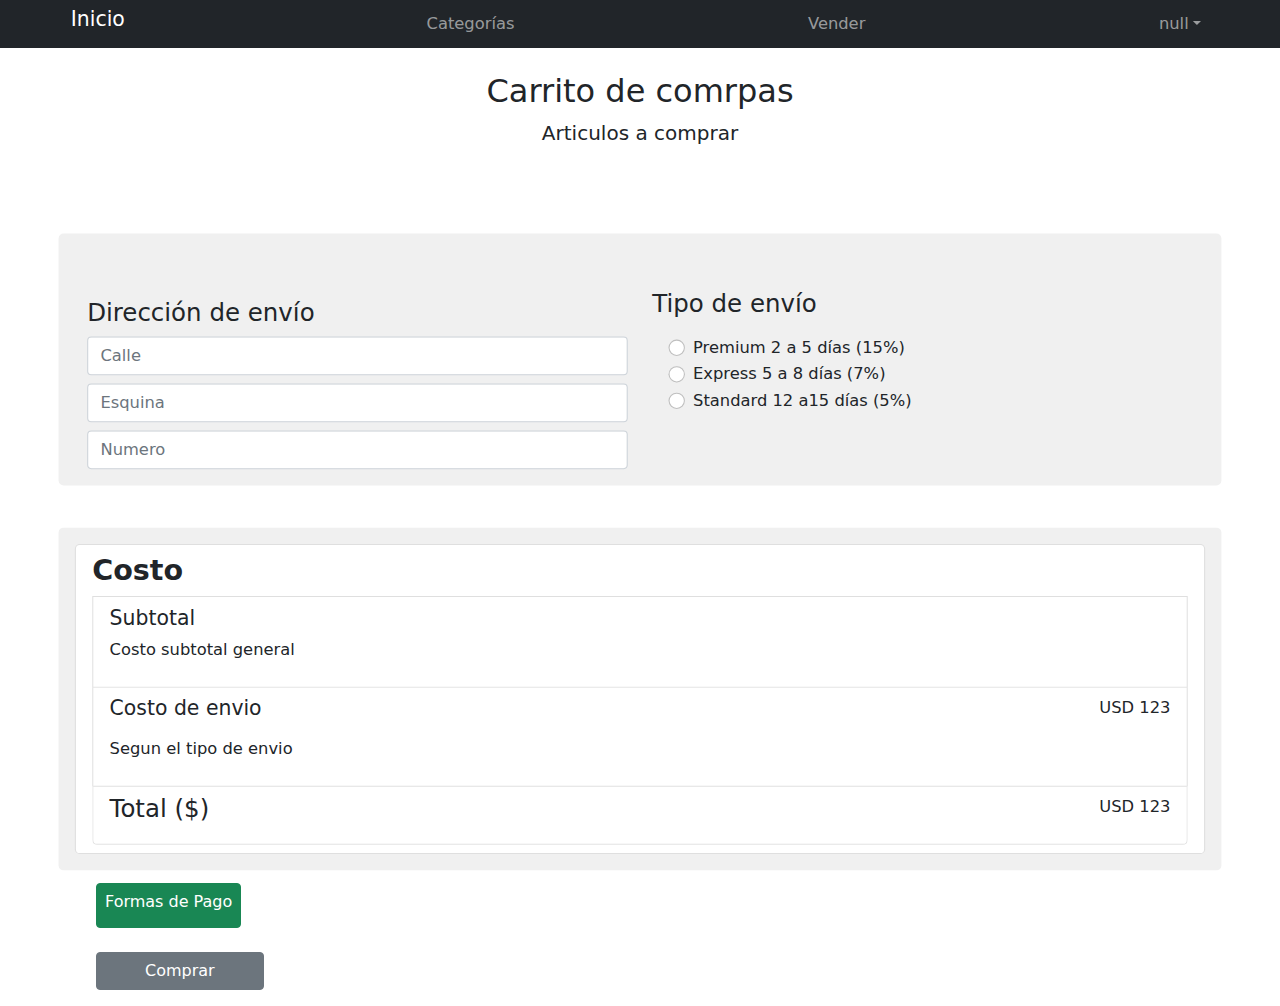
==== commit 9fdaea2b: "Navbar funcional" ====
--- a/cart.html
+++ b/cart.html
@@ -18,10 +18,11 @@
         aria-controls="navbarNav" aria-expanded="false" aria-label="Toggle navigation">
         <span class="navbar-toggler-icon"></span>
       </button>
-      <div class="collapse navbar-collapse">
+      <div class="collapse navbar-collapse" id="navbarNav">
+
         <ul class="navbar-nav w-100 justify-content-between">
           <li class="nav-item">
-            <a class="nav-link" href="inicio.html">Inicio</a>
+            <a class="navbar-brand" href="inicio.html">Inicio</a>
           </li>
           <li class="nav-item">
             <a class="nav-link" href="categories.html">Categorías</a>
@@ -29,28 +30,16 @@
           <li class="nav-item">
             <a class="nav-link" href="sell.html">Vender</a>
           </li>
-
-          <li class="nav-item">
-            <div class="collapse navbar-collapse">
-              <ul class="navbar-nav">
-                <li class="nav-item dropdown">
-                  <a class="nav-link dropdown-toggle" href="#" id="showEmail" role="button" data-bs-toggle="dropdown"
-                    aria-expanded="false">
-                  </a>
-                  <ul class="dropdown-menu dropdown-menu-dark" aria-labelledby="navbarDarkDropdownMenuLink">
-                    <li>
-                      <a class="dropdown-item" href="cart.html">Mi carrito</a>
-                    </li>
-                    <li>
-                      <a class="dropdown-item" href="my-profile.html">Mi perfil</a>
-                    </li>
-                    <li>
-                      <a class="dropdown-item" href="index.html" id="cerrar-sesion">Cerrar sesión</a>
-                    </li>
-                  </ul>
-                </li>
-              </ul>
-            </div>
+          <li class="nav-item dropdown">
+            <a class="nav-link dropdown-toggle" href="#" id="showEmail" role="button" data-bs-toggle="dropdown"
+              aria-expanded="false">
+              Usuario
+            </a>
+            <ul class="dropdown-menu dropdown-menu-dark" aria-labelledby="showEmail">
+              <li><a class="dropdown-item" href="cart.html">Mi carrito</a></li>
+              <li><a class="dropdown-item" href="my-profile.html">Mi perfil</a></li>
+              <li><a class="dropdown-item" href="index.html" id="cerrar-sesion">Cerrar sesión</a></li>
+            </ul>
           </li>
         </ul>
       </div>
@@ -154,7 +143,7 @@
           id="TerminosDeServicio" aria-describedby="divTer">
           <h6>Formas de Pago</h6>
         </button>
-        <p id="alertaPago"> </p>
+        <div id="alertaPago"> </div>
       </div>
       <div class="modal fade" id="modalTerminos" tabindex="-1" aria-hidden="true">
         <div class="modal-dialog">
